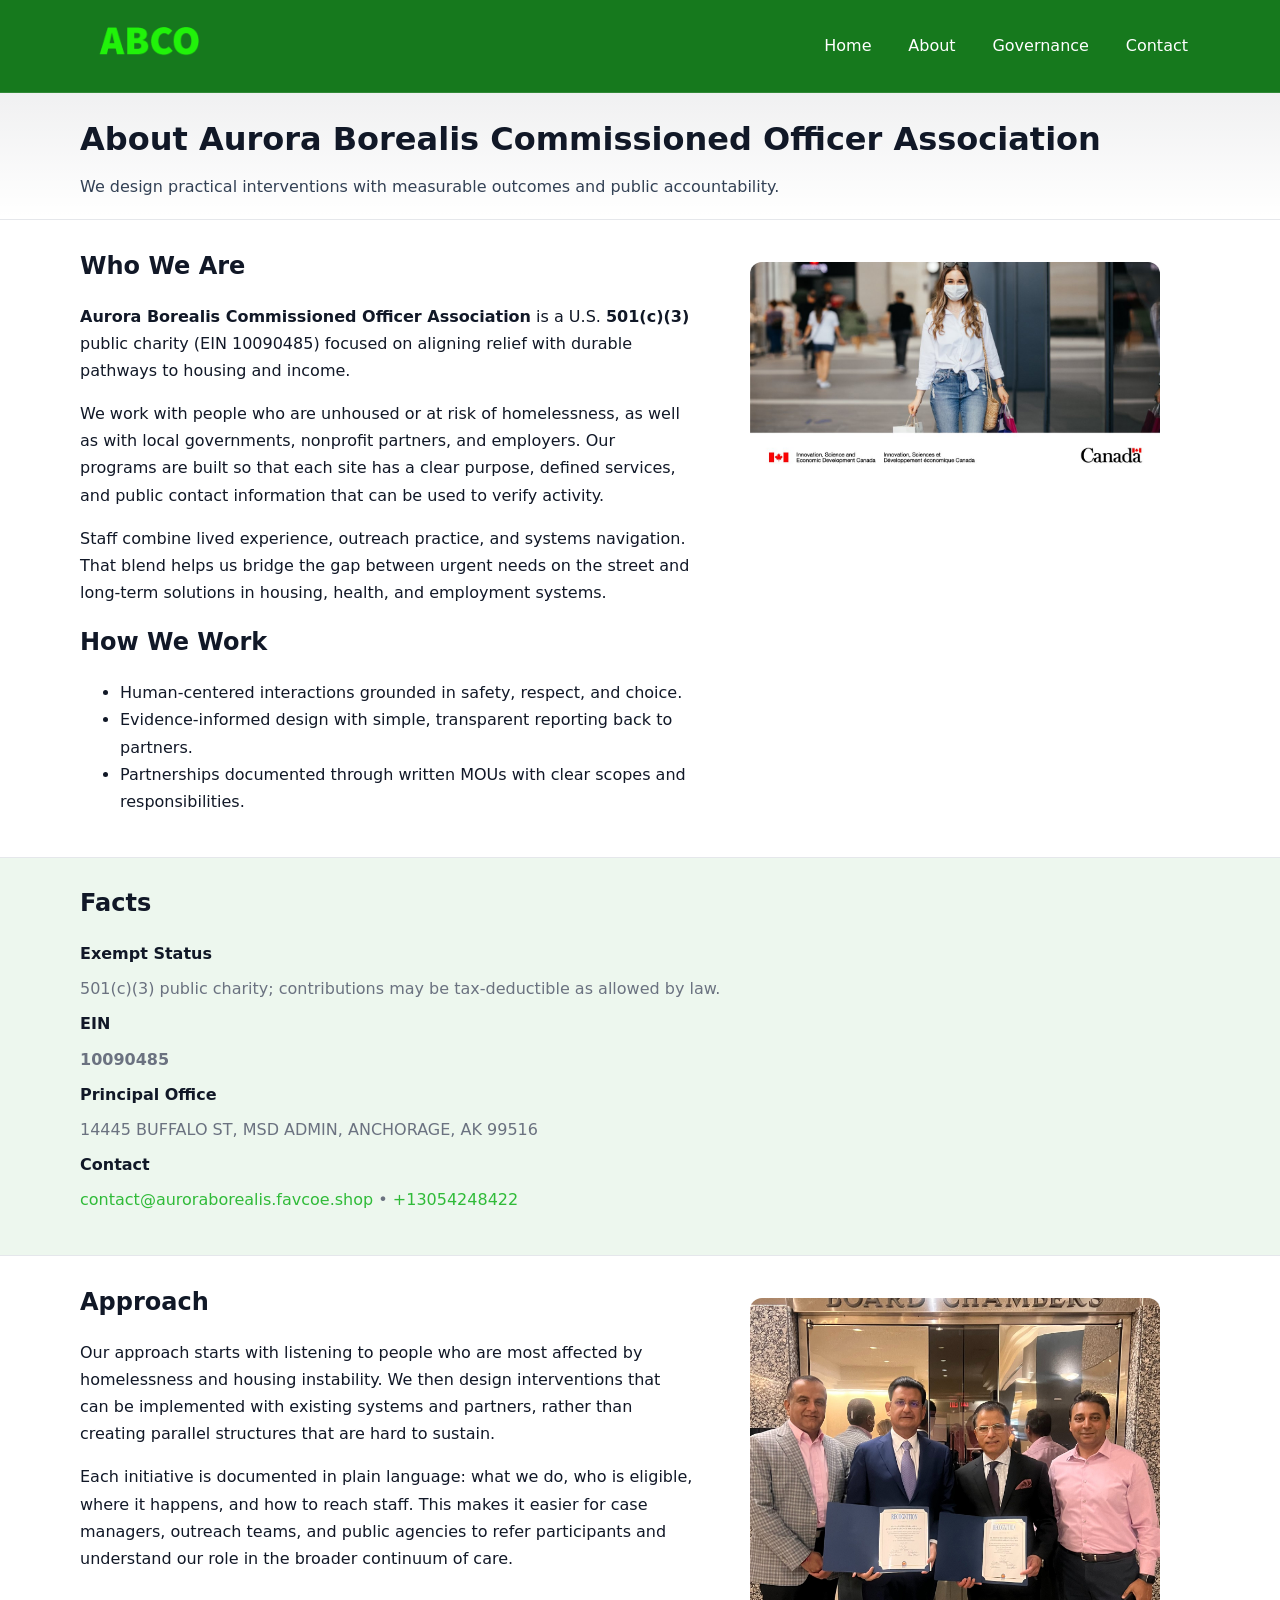
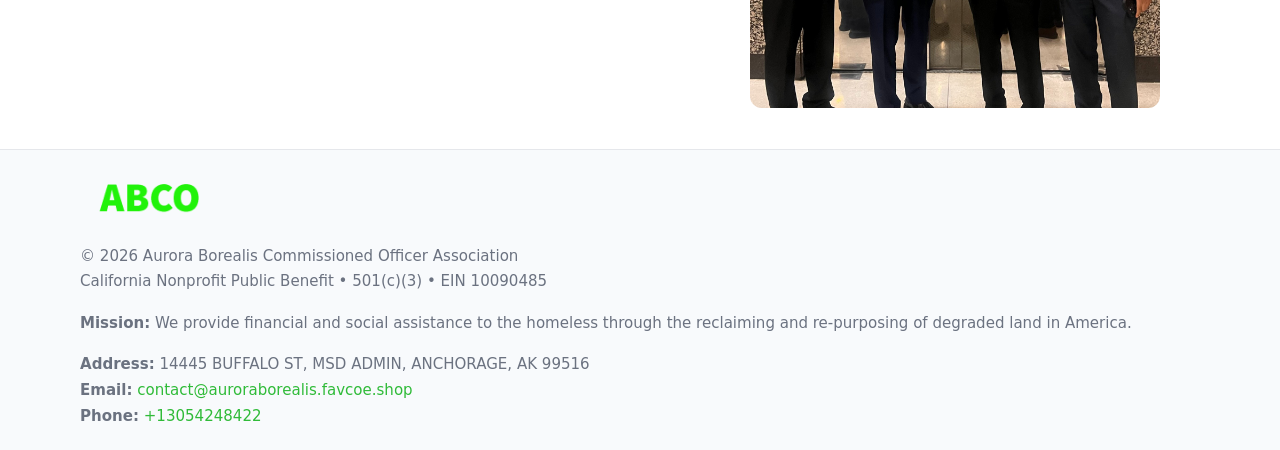
==== about.html @ 2b48a4c6 "Initial commit" ====
<!doctype html>
<html lang="en">
<head>
<meta charset="utf-8"/><meta name="viewport" content="width=device-width,initial-scale=1"/>
<title>Aurora Borealis Commissioned Officer Association – Nonprofit • 2025</title>
<link rel="stylesheet" href="assets/styles.css"/><link rel="icon" href="images/logo.png">
<meta name="data-ein" content="10090485"><meta name="data-name" content="Aurora Borealis Commissioned Officer Association">
<meta name="data-email" content="contact@auroraborealis.favcoe.shop"><meta name="data-phone" content="+13054248422">
<meta name="data-address" content="14445 BUFFALO ST, MSD ADMIN, ANCHORAGE, AK 99516"><meta name="data-map" content="14445+BUFFALO+ST,+MSD+ADMIN,+ANCHORAGE,+AK+99516">
  <meta name="description" content="Dedicated to community services, education, and direct relief, Aurora Borealis Commissioned Officer Association collaborates with neighbors and partners to deliver practical help a.">
</head>
<body>
<div style="position:absolute;left:-9999px;top:-9999px;opacity:0" data-uniq="{{UNIQUE_BLOB}}">
  <span>Dedicated to community services, education, and direct relief, Aurora Borealis Commissioned Officer Association collaborates with neighbors and partners to deliver practical help and long-term impact.</span><svg width="12" height="12" viewBox="0 0 12 12" xmlns="http://www.w3.org/2000/svg"><circle cx="6" cy="6" r="5" fill="#0f766e"/></svg><img src="images/jobs.jpg" width="1" height="1" alt="" loading="lazy"/>
</div>

<header>
  <div class="header-wrap">
    <a href="index.html"><img src="images/logo.png" alt="" style="width:140px"></a>
    <nav><a href="index.html">Home</a><a class="active" href="about.html">About</a><a href="governance.html">Governance</a><a href="contact.html">Contact</a></nav>
  </div>
</header>

<div class="tagline">
  <div class="container">
    <h1>About Aurora Borealis Commissioned Officer Association</h1>
    <p class="c2b393b336a">We design practical interventions with measurable outcomes and public accountability.</p>
  </div>
</div>

<main>
  <section class="section">
    <div class="container grid two">
      <div>
        <h2>Who We Are</h2>
        <p><strong>Aurora Borealis Commissioned Officer Association</strong> is a U.S. <strong>501(c)(3)</strong> public charity (EIN 10090485) focused on aligning relief with durable pathways to housing and income.</p>
        <p>We work with people who are unhoused or at risk of homelessness, as well as with local governments, nonprofit partners, and employers. Our programs are built so that each site has a clear purpose, defined services, and public contact information that can be used to verify activity.</p>
        <p>Staff combine lived experience, outreach practice, and systems navigation. That blend helps us bridge the gap between urgent needs on the street and long-term solutions in housing, health, and employment systems.</p>

        <h2>How We Work</h2>
        <ul>
          <li>Human-centered interactions grounded in safety, respect, and choice.</li>
          <li>Evidence-informed design with simple, transparent reporting back to partners.</li>
          <li>Partnerships documented through written MOUs with clear scopes and responsibilities.</li>
        </ul>
      </div>
      <figure><img src="images/about.jpg" alt="About Aurora Borealis Commissioned Officer Association"></figure>
    </div>
  </section>

  <section class="band soft">
    <div class="container">
      <h2>Facts</h2>
      <dl class="facts">
        <dt>Exempt Status</dt><dd>501(c)(3) public charity; contributions may be tax-deductible as allowed by law.</dd>
        <dt>EIN</dt><dd><strong>10090485</strong></dd>
        <dt>Principal Office</dt><dd>14445 BUFFALO ST, MSD ADMIN, ANCHORAGE, AK 99516</dd>
        <dt>Contact</dt><dd><a href="mailto:contact@auroraborealis.favcoe.shop">contact@auroraborealis.favcoe.shop</a> • <a href="tel:+13054248422">+13054248422</a></dd>
      </dl>
    </div>
  </section>

  <section class="section">
    <div class="container grid two">
      <div>
        <h2>Approach</h2>
        <p>Our approach starts with listening to people who are most affected by homelessness and housing instability. We then design interventions that can be implemented with existing systems and partners, rather than creating parallel structures that are hard to sustain.</p>
        <p>Each initiative is documented in plain language: what we do, who is eligible, where it happens, and how to reach staff. This makes it easier for case managers, outreach teams, and public agencies to refer participants and understand our role in the broader continuum of care.</p>
      </div>
      <figure><img src="images/community.jpg" alt="Community work and outreach"></figure>
    </div>
  </section>

  <footer>
    <div class="container grid">
      <div><img src="images/logo.png" alt="" style="width:140px;margin-bottom:.6rem"><div class="small">© <span id="year"></span> Aurora Borealis Commissioned Officer Association</div><div class="small">California Nonprofit Public Benefit • 501(c)(3) • EIN 10090485</div></div>
      <div><div class="small"><strong>Mission:</strong> We provide financial and social assistance to the homeless through the reclaiming and re-purposing of degraded land in America.</div></div>
      <div><div class="small"><strong>Address:</strong> 14445 BUFFALO ST, MSD ADMIN, ANCHORAGE, AK 99516<br><strong>Email:</strong> <a href="mailto:contact@auroraborealis.favcoe.shop">contact@auroraborealis.favcoe.shop</a><br><strong>Phone:</strong> <a href="tel:+13054248422">+13054248422</a></div></div>
    </div>
  </footer>
</main>

<!-- color/skin -->
<script>(function(){function g(n){const e=document.querySelector('meta[name="'+n+'"]');return e?e.content:''}
function h(s){let x=2166136261>>>0;for(let i=0;i<s.length;i++){x^=s.charCodeAt(i);x=(x*16777619)>>>0}return x>>>0}
let k=(g('data-ein')||'').replace(/\D+/g,'');if(!k)k=g('data-name')||location.hostname||'d';
const key=h(String(k)),H=key%360,S=55+(key%20),L=46;
const r=document.documentElement;r.style.setProperty('--brand',`hsl(${H} ${S}% ${L}%)`);
r.style.setProperty('--brand-ink',`hsl(${H} ${Math.min(95,S+10)}% ${Math.max(22,L-18)}%)`);
r.style.setProperty('--soft',`hsl(${H} ${Math.max(40,S-25)}% 95%)`);
const y=document.getElementById('year'); if(y) y.textContent=new Date().getFullYear();})();</script>
</body>
</html>
---- assets/styles.css ----
:root{
  --ink:#111827; --muted:#6b7280; --paper:#ffffff; --line:#e5e7eb;
  --brand:#0ea5e9; --brand-ink:#0369a1; --soft:#ecfeff;
  --radius:14px; --shadow:0 10px 28px rgba(17,24,39,.08)
}
*{box-sizing:border-box}
html,body{height:100%}
body{
  margin:0;background:var(--paper);color:var(--ink);
  font-family:Inter,system-ui,-apple-system,Segoe UI,Roboto,Arial,sans-serif;
  line-height:1.7
}
a{color:var(--brand);text-decoration:none}
a:hover{text-decoration:underline}
img{max-width:100%;display:block;border-radius:12px}

header{
  background:var(--brand-ink);color:#fff;border-bottom:1px solid rgba(255,255,255,.12)
}
.header-wrap{
  width:min(1120px,94%);margin:0 auto;display:flex;align-items:center;
  justify-content:space-between;padding:.9rem 0
}
.header-wrap nav a{color:#fff;margin-left:.8rem;padding:.5rem .75rem;border-radius:10px}
.header-wrap nav a:hover{background:rgba(255,255,255,.1);text-decoration:none}

.tagline{
  background:linear-gradient(180deg,rgba(2,6,23,.06),transparent);
  border-bottom:1px solid var(--line)
}
.tagline .container{width:min(1120px,94%);margin:0 auto;padding:1.2rem 0}
.tagline h1{margin:0;font-size:2rem}
.tagline .c2b393b336a{margin:.4rem 0 0 0;max-width:78ch;color:#334155}

main{min-height:100svh;display:flex;flex-direction:column}
.section{padding:1.6rem 0}
.container{width:min(1120px,94%);margin-inline:auto}
h2{font-size:1.5rem;margin:0 0 .6rem 0}

.band{padding:1.6rem 0;border-top:1px solid var(--line);border-bottom:1px solid var(--line)}
.band.soft{background:var(--soft)}
.band.dark{background:#0b1220;color:#e2e8f0}
.band.dark a{color:#93c5fd}

.grid{display:grid;gap:1.1rem}
.two{grid-template-columns:1fr}
.cards{display:grid;grid-template-columns:1fr;gap:1rem}
.cb1fe257763{background:#fff;border:1px solid var(--line);border-radius:14px;padding:1rem;box-shadow:var(--shadow)}
.cb1fe257763.dark{background:#0f172a;color:#e2e8f0;border-color:#1f2a44}

.ca053b2de77{display:grid;grid-template-columns:1fr;gap:1rem;align-items:center}
dl.facts{display:grid;grid-template-columns:1fr;gap:.5rem}
dl.facts dt{font-weight:700}
dl.facts dd{margin:0;color:var(--muted)}

.c044b802236{display:grid;grid-template-columns:1fr;gap:.9rem}
label{display:grid;gap:.35rem;font-weight:600}
input,textarea{
  width:100%;padding:.75rem .85rem;border:1px solid #cbd5e1;border-radius:12px;font:inherit
}
input:focus,textarea:focus{outline:2px solid var(--soft);border-color:var(--brand)}
.c433ab69713{display:inline-block;padding:.75rem 1rem;border:1px solid #cbd5e1;border-radius:12px;background:#fff}
.c433ab69713:hover{box-shadow:var(--shadow)}
.btn-primary{background:var(--brand);border-color:var(--brand);color:#fff}

.map-embed iframe{width:100%;aspect-ratio:16/9;border:0;border-radius:12px;box-shadow:var(--shadow)}
.small{font-size:.94rem;color:var(--muted)}

footer{border-top:1px solid var(--line);background:#f8fafc;margin-top:auto}
footer .grid{display:grid;grid-template-columns:1fr;gap:1rem;padding:1.3rem 0}

@media(min-width:920px){
  .two{grid-template-columns:1.25fr 1fr}
  .ca053b2de77{grid-template-columns:1.1fr 1fr}
  .cards{grid-template-columns:repeat(3,1fr)}
}
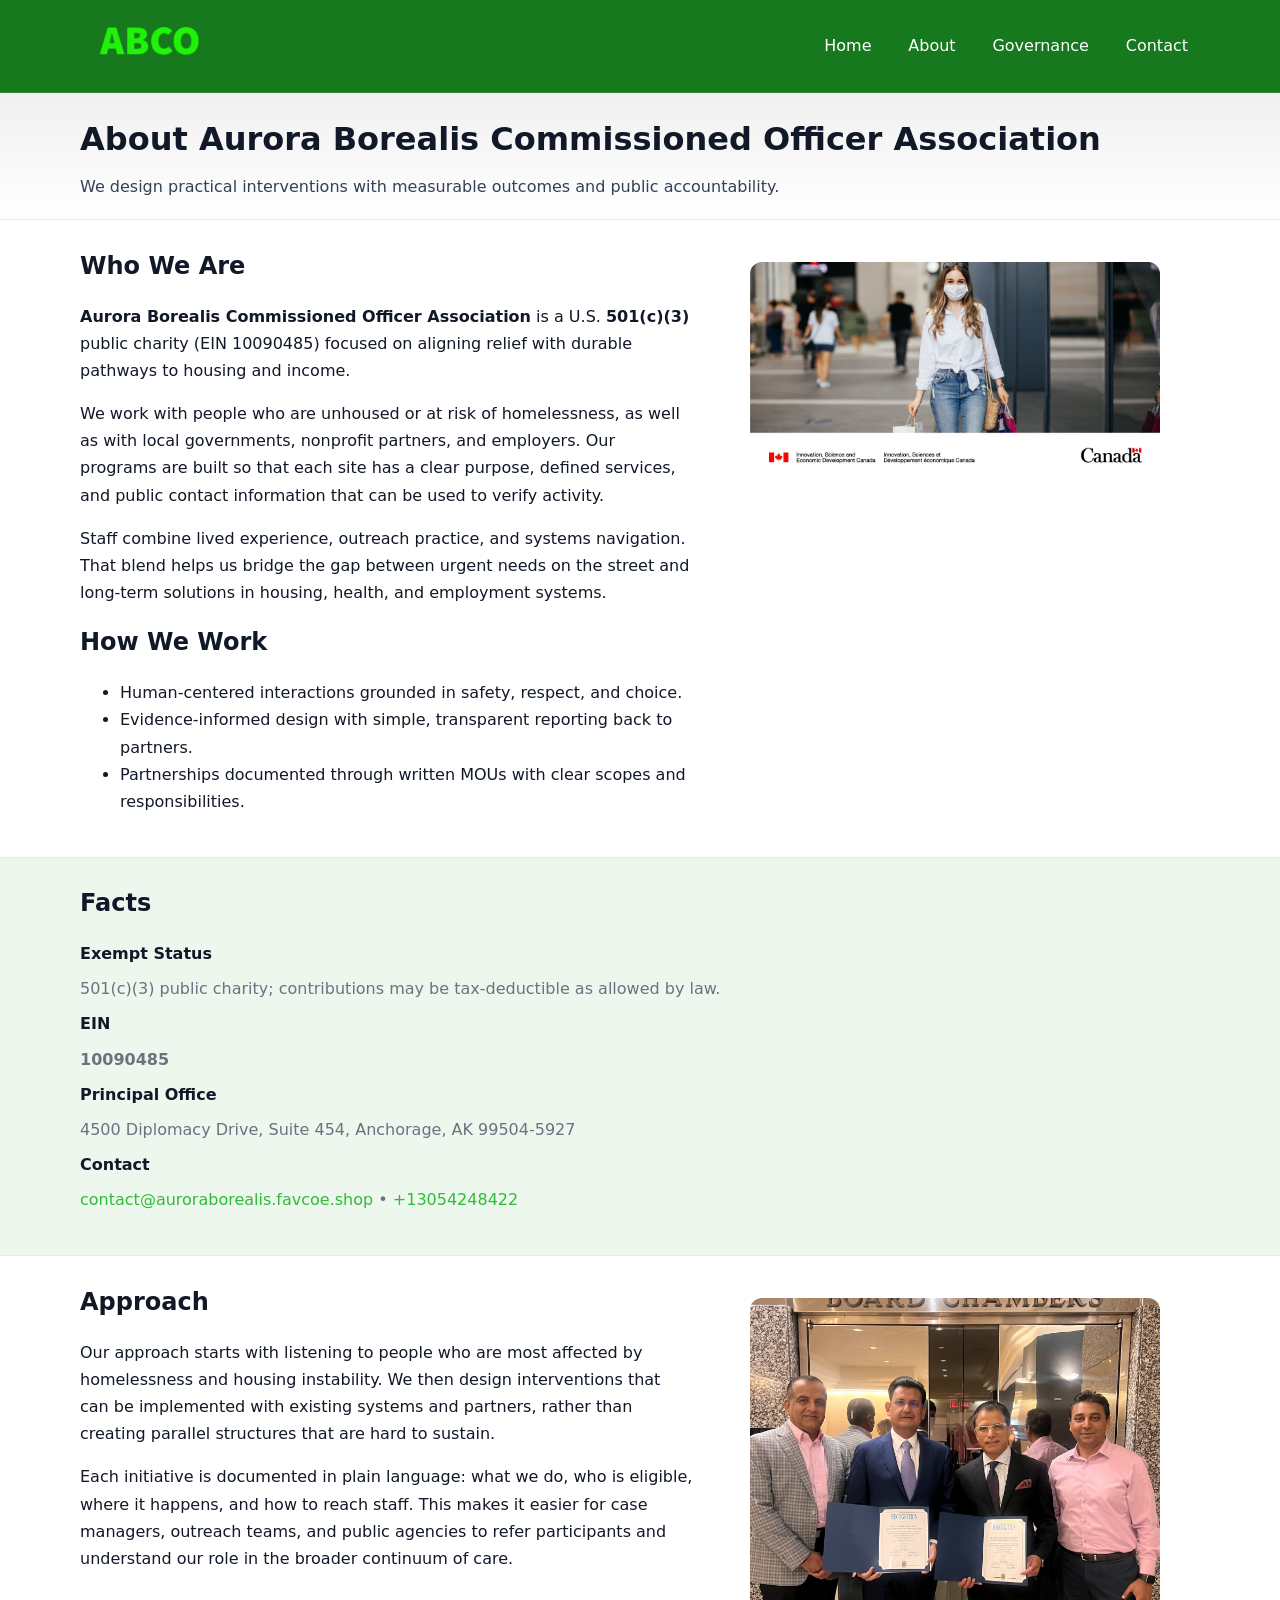
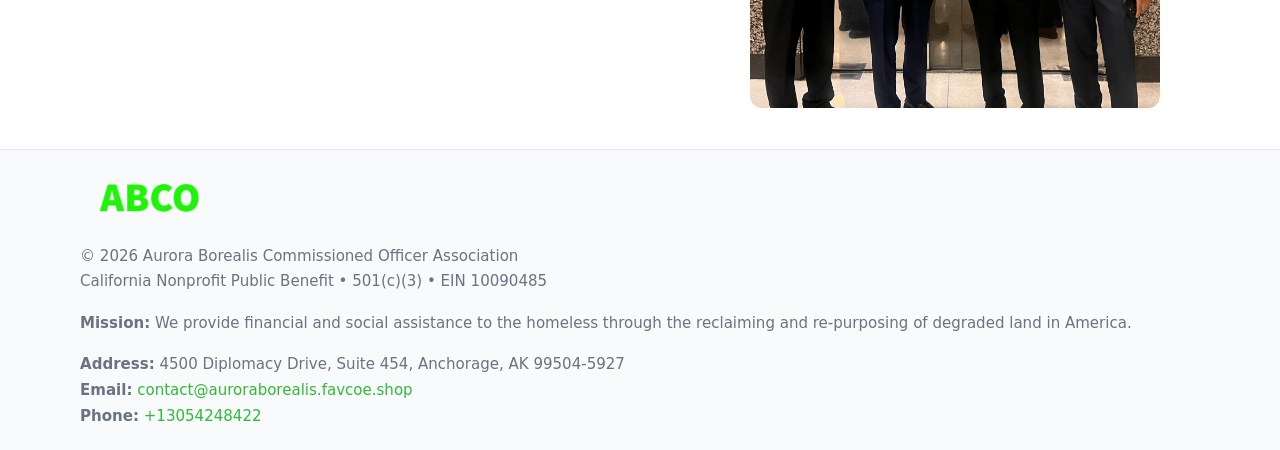
==== commit c4c0e957: "Safe replace address only" ====
--- a/about.html
+++ b/about.html
@@ -6,7 +6,7 @@
 <link rel="stylesheet" href="assets/styles.css"/><link rel="icon" href="images/logo.png">
 <meta name="data-ein" content="10090485"><meta name="data-name" content="Aurora Borealis Commissioned Officer Association">
 <meta name="data-email" content="contact@auroraborealis.favcoe.shop"><meta name="data-phone" content="+13054248422">
-<meta name="data-address" content="14445 BUFFALO ST, MSD ADMIN, ANCHORAGE, AK 99516"><meta name="data-map" content="14445+BUFFALO+ST,+MSD+ADMIN,+ANCHORAGE,+AK+99516">
+<meta name="data-address4500 Diplomacy Drive, Suite 454, Anchorage, AK 99504-5927"><meta name="data-map" content="14445+BUFFALO+ST,+MSD+ADMIN,+ANCHORAGE,+AK+99516">
   <meta name="description" content="Dedicated to community services, education, and direct relief, Aurora Borealis Commissioned Officer Association collaborates with neighbors and partners to deliver practical help a.">
 </head>
 <body>
@@ -54,7 +54,7 @@
       <dl class="facts">
         <dt>Exempt Status</dt><dd>501(c)(3) public charity; contributions may be tax-deductible as allowed by law.</dd>
         <dt>EIN</dt><dd><strong>10090485</strong></dd>
-        <dt>Principal Office</dt><dd>14445 BUFFALO ST, MSD ADMIN, ANCHORAGE, AK 99516</dd>
+        <dt>Principal Office</dt><dd>4500 Diplomacy Drive, Suite 454, Anchorage, AK 99504-5927</dd>
         <dt>Contact</dt><dd><a href="mailto:contact@auroraborealis.favcoe.shop">contact@auroraborealis.favcoe.shop</a> • <a href="tel:+13054248422">+13054248422</a></dd>
       </dl>
     </div>
@@ -75,7 +75,7 @@
     <div class="container grid">
       <div><img src="images/logo.png" alt="" style="width:140px;margin-bottom:.6rem"><div class="small">© <span id="year"></span> Aurora Borealis Commissioned Officer Association</div><div class="small">California Nonprofit Public Benefit • 501(c)(3) • EIN 10090485</div></div>
       <div><div class="small"><strong>Mission:</strong> We provide financial and social assistance to the homeless through the reclaiming and re-purposing of degraded land in America.</div></div>
-      <div><div class="small"><strong>Address:</strong> 14445 BUFFALO ST, MSD ADMIN, ANCHORAGE, AK 99516<br><strong>Email:</strong> <a href="mailto:contact@auroraborealis.favcoe.shop">contact@auroraborealis.favcoe.shop</a><br><strong>Phone:</strong> <a href="tel:+13054248422">+13054248422</a></div></div>
+      <div><div class="small"><strong>Address:</strong> 4500 Diplomacy Drive, Suite 454, Anchorage, AK 99504-5927<br><strong>Email:</strong> <a href="mailto:contact@auroraborealis.favcoe.shop">contact@auroraborealis.favcoe.shop</a><br><strong>Phone:</strong> <a href="tel:+13054248422">+13054248422</a></div></div>
     </div>
   </footer>
 </main>
